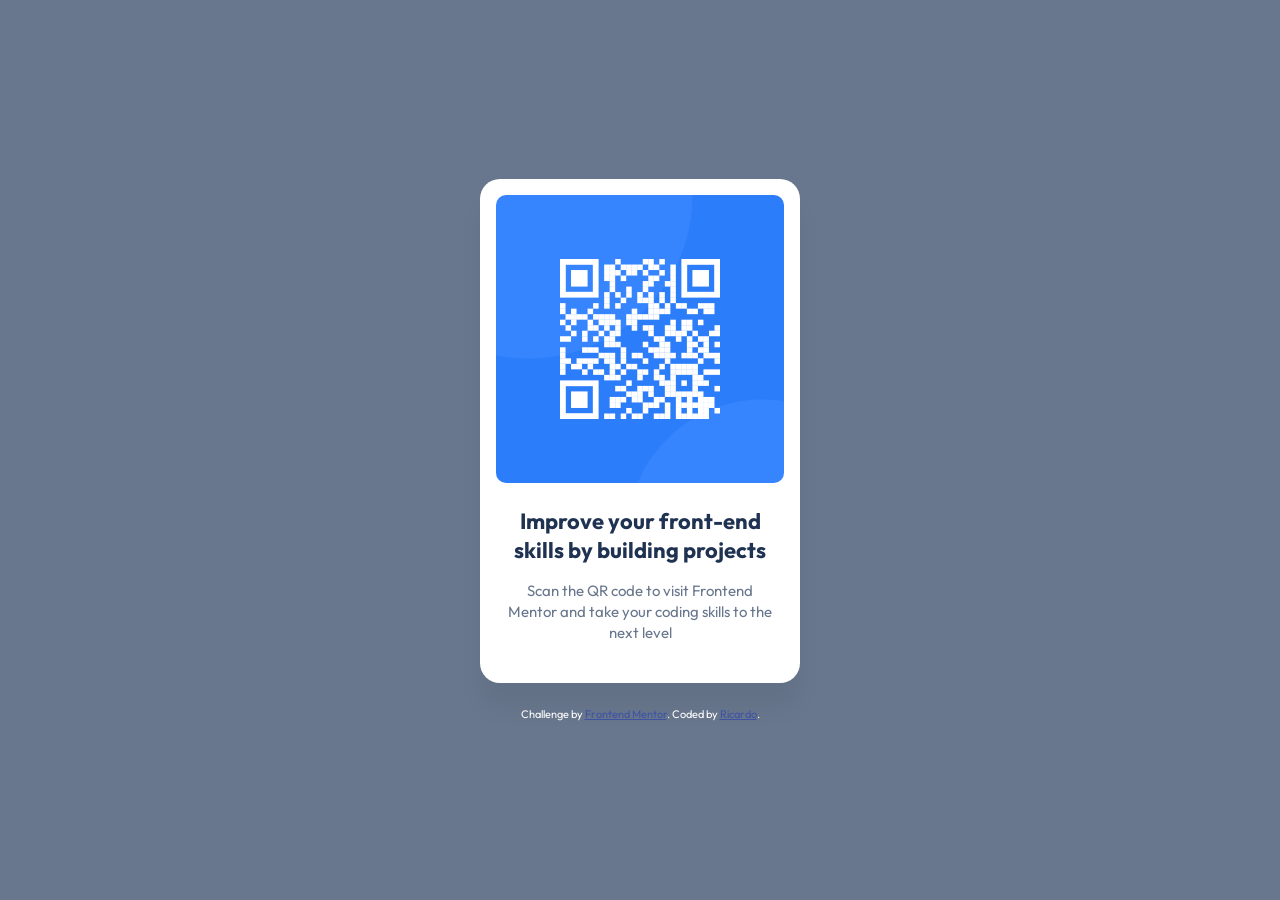
==== qr-code-component-main/index.html @ 4627156e "initial commit" ====
<!DOCTYPE html>
<html lang="en">
<head>
  <meta charset="UTF-8">
  <meta name="viewport" content="width=device-width, initial-scale=1.0">
  <link rel="icon" type="image/png" sizes="32x32" href="./images/favicon-32x32.png">
  <link rel="preconnect" href="https://fonts.googleapis.com">
  <link rel="preconnect" href="https://fonts.gstatic.com" crossorigin>
  <link href="https://fonts.googleapis.com/css2?family=Outfit:wght@400;700&display=swap" rel="stylesheet">
  <link rel="stylesheet" href="./style.css">
  <title>Frontend Mentor | QR code component</title>
</head>
<body>
  <main class="card">
    <img
      class="card__image"
      src="./images/image-qr-code.png"
      alt="QR code that links to Frontend Mentor"
    >
    <h1 class="card__title">Improve your front-end skills by building projects</h1>
    <p class="card__text">
      Scan the QR code to visit Frontend Mentor and take your coding skills to the next level
    </p>
  </main>

  <footer class="attribution">
    Challenge by <a href="https://www.frontendmentor.io?ref=challenge">Frontend Mentor</a>.
    Coded by <a href="https://github.com/ricardoe7">Ricardo</a>.
  </footer>
</body>
</html>
---- qr-code-component-main/style.css ----
*,
*::before,
*::after {
  box-sizing: border-box;
  margin: 0;
  padding: 0;
}

:root {
  --white: hsl(0, 0%, 100%);
  --slate-300: hsl(212, 45%, 89%);
  --slate-500: hsl(216, 15%, 48%);
  --slate-900: hsl(218, 44%, 22%);
}

body {
  min-height: 100vh;
  display: flex;
  flex-direction: column;
  justify-content: center;
  align-items: center;
  gap: 1.5rem;
  padding: 1.5rem;
  font-family: "Outfit", sans-serif;
  font-size: 0.9375rem;
  background-color: var(--slate-500);
}

.card {
  width: 100%;
  max-width: 20rem;
  padding: 1rem;
  padding-bottom: 2.5rem;
  background-color: var(--white);
  border-radius: 1.25rem;
  box-shadow: 0 1.5625rem 1.5625rem rgba(0, 0, 0, 0.05);
  text-align: center;
}

.card__image {
  display: block;
  width: 100%;
  border-radius: 0.625rem;
  margin-bottom: 1.5rem;
}

.card__title {
  margin-inline: 0.5rem;
  margin-bottom: 1rem;
  font-size: 1.375rem;
  font-weight: 700;
  line-height: 1.3;
  color: var(--slate-900);
}

.card__text {
  margin-inline: 0.75rem;
  font-weight: 400;
  line-height: 1.4;
  color: var(--slate-500);
}

.attribution {
  font-size: 0.6875rem;
  text-align: center;
  color: var(--white);
}

.attribution a {
  color: hsl(228, 45%, 44%);
}
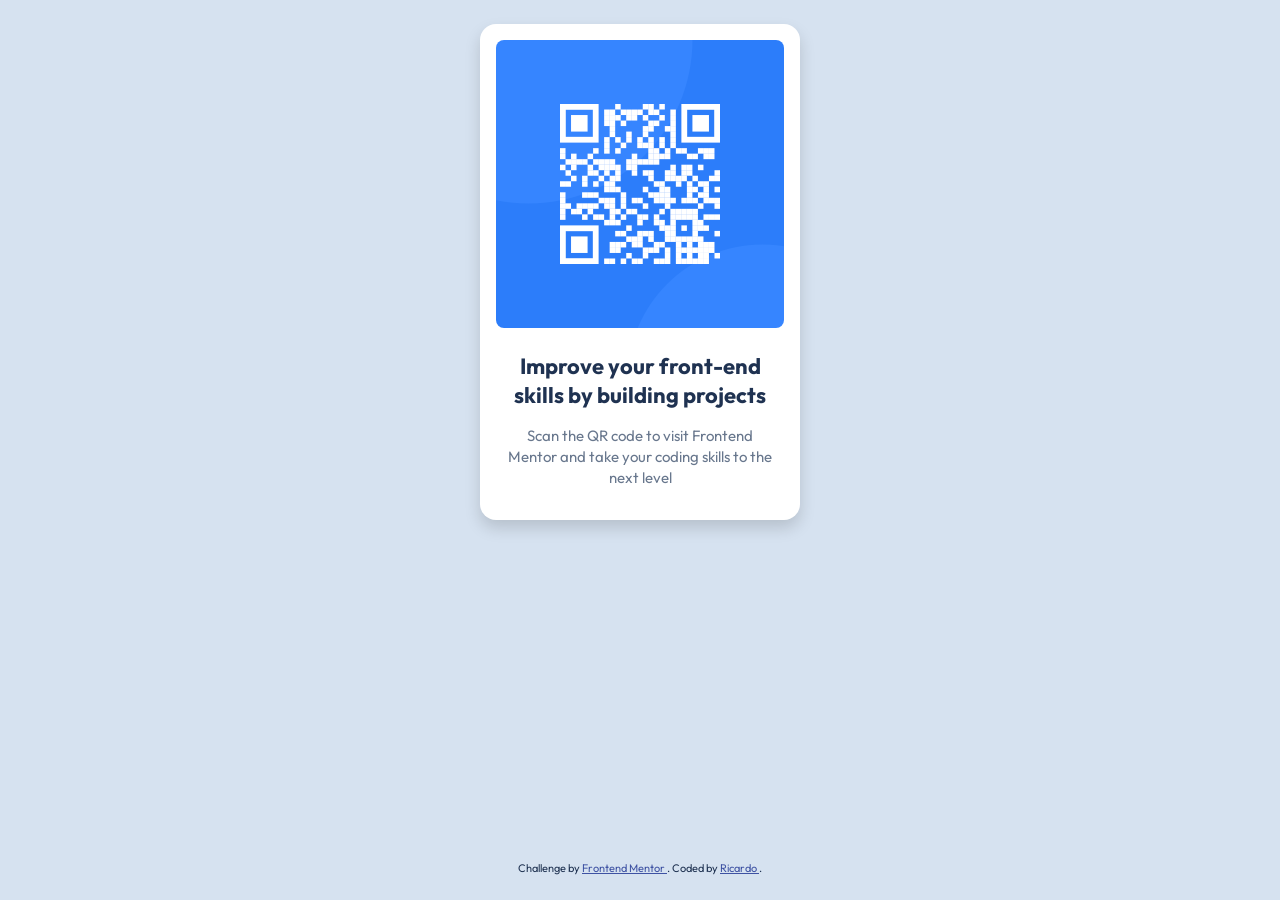
==== commit 5bec06ca: "Added Bootstrap CSS to QR Code HTML" ====
--- a/qr-code-component-main/index.html
+++ b/qr-code-component-main/index.html
@@ -2,30 +2,78 @@
 <html lang="en">
 <head>
   <meta charset="UTF-8">
-  <meta name="viewport" content="width=device-width, initial-scale=1.0">
-  <link rel="icon" type="image/png" sizes="32x32" href="./images/favicon-32x32.png">
+
+  <meta
+    name="viewport"
+    content="width=device-width, initial-scale=1.0"
+  >
+
+  <link
+    rel="icon"
+    type="image/png"
+    sizes="32x32"
+    href="./images/favicon-32x32.png"
+  >
+
   <link rel="preconnect" href="https://fonts.googleapis.com">
-  <link rel="preconnect" href="https://fonts.gstatic.com" crossorigin>
-  <link href="https://fonts.googleapis.com/css2?family=Outfit:wght@400;700&display=swap" rel="stylesheet">
+  <link
+    rel="preconnect"
+    href="https://fonts.gstatic.com"
+    crossorigin
+  >
+
+  <link
+    href="https://fonts.googleapis.com/css2?family=Outfit:wght@400;700&display=swap"
+    rel="stylesheet"
+  >
+
+  <!-- Bootstrap CSS -->
+  <link
+    href="https://cdn.jsdelivr.net/npm/bootstrap@5.3.8/dist/css/bootstrap.min.css"
+    rel="stylesheet"
+  >
+
+  <!-- Custom CSS -->
   <link rel="stylesheet" href="./style.css">
+
   <title>Frontend Mentor | QR code component</title>
 </head>
-<body>
-  <main class="card">
-    <img
-      class="card__image"
-      src="./images/image-qr-code.png"
-      alt="QR code that links to Frontend Mentor"
-    >
-    <h1 class="card__title">Improve your front-end skills by building projects</h1>
-    <p class="card__text">
-      Scan the QR code to visit Frontend Mentor and take your coding skills to the next level
-    </p>
+
+<body class="min-vh-100 d-flex flex-column">
+  <main class="container flex-grow-1">
+    <div class="row h-100 justify-content-center align-items-center py-4">
+      <div class="col-11 col-sm-auto">
+        <div class="card qr-card border-0 rounded-4 shadow text-center p-3 pb-4">
+          <img
+            class="card-img-top img-fluid rounded-3"
+            src="./images/image-qr-code.png"
+            alt="QR code that links to Frontend Mentor"
+          >
+
+          <div class="card-body px-2 pt-4 pb-2">
+            <h1 class="card-title qr-title fw-bold mb-3">
+              Improve your front-end skills by building projects
+            </h1>
+
+            <p class="card-text qr-text px-1 mb-0">
+              Scan the QR code to visit Frontend Mentor and take your
+              coding skills to the next level
+            </p>
+          </div>
+        </div>
+      </div>
+    </div>
   </main>
 
-  <footer class="attribution">
-    Challenge by <a href="https://www.frontendmentor.io?ref=challenge">Frontend Mentor</a>.
-    Coded by <a href="https://github.com/ricardoe7">Ricardo</a>.
+  <footer class="attribution text-center px-3 pb-4">
+    Challenge by
+    <a href="https://www.frontendmentor.io?ref=challenge">
+      Frontend Mentor
+    </a>.
+    Coded by
+    <a href="https://github.com/ricardoe7">
+      Ricardo
+    </a>.
   </footer>
 </body>
-</html>
+</html>
--- a/qr-code-component-main/style.css
+++ b/qr-code-component-main/style.css
@@ -1,11 +1,3 @@
-*,
-*::before,
-*::after {
-  box-sizing: border-box;
-  margin: 0;
-  padding: 0;
-}
-
 :root {
   --white: hsl(0, 0%, 100%);
   --slate-300: hsl(212, 45%, 89%);
@@ -14,58 +6,32 @@
 }
 
 body {
-  min-height: 100vh;
-  display: flex;
-  flex-direction: column;
-  justify-content: center;
-  align-items: center;
-  gap: 1.5rem;
-  padding: 1.5rem;
   font-family: "Outfit", sans-serif;
   font-size: 0.9375rem;
-  background-color: var(--slate-500);
+  background-color: var(--slate-300);
 }
 
-.card {
-  width: 100%;
+.qr-card {
   max-width: 20rem;
-  padding: 1rem;
-  padding-bottom: 2.5rem;
   background-color: var(--white);
-  border-radius: 1.25rem;
-  box-shadow: 0 1.5625rem 1.5625rem rgba(0, 0, 0, 0.05);
-  text-align: center;
 }
 
-.card__image {
-  display: block;
-  width: 100%;
-  border-radius: 0.625rem;
-  margin-bottom: 1.5rem;
-}
-
-.card__title {
-  margin-inline: 0.5rem;
-  margin-bottom: 1rem;
+.qr-title {
   font-size: 1.375rem;
-  font-weight: 700;
   line-height: 1.3;
   color: var(--slate-900);
 }
 
-.card__text {
-  margin-inline: 0.75rem;
-  font-weight: 400;
+.qr-text {
   line-height: 1.4;
   color: var(--slate-500);
 }
 
 .attribution {
   font-size: 0.6875rem;
-  text-align: center;
-  color: var(--white);
+  color: var(--slate-900);
 }
 
 .attribution a {
   color: hsl(228, 45%, 44%);
-}
+}
